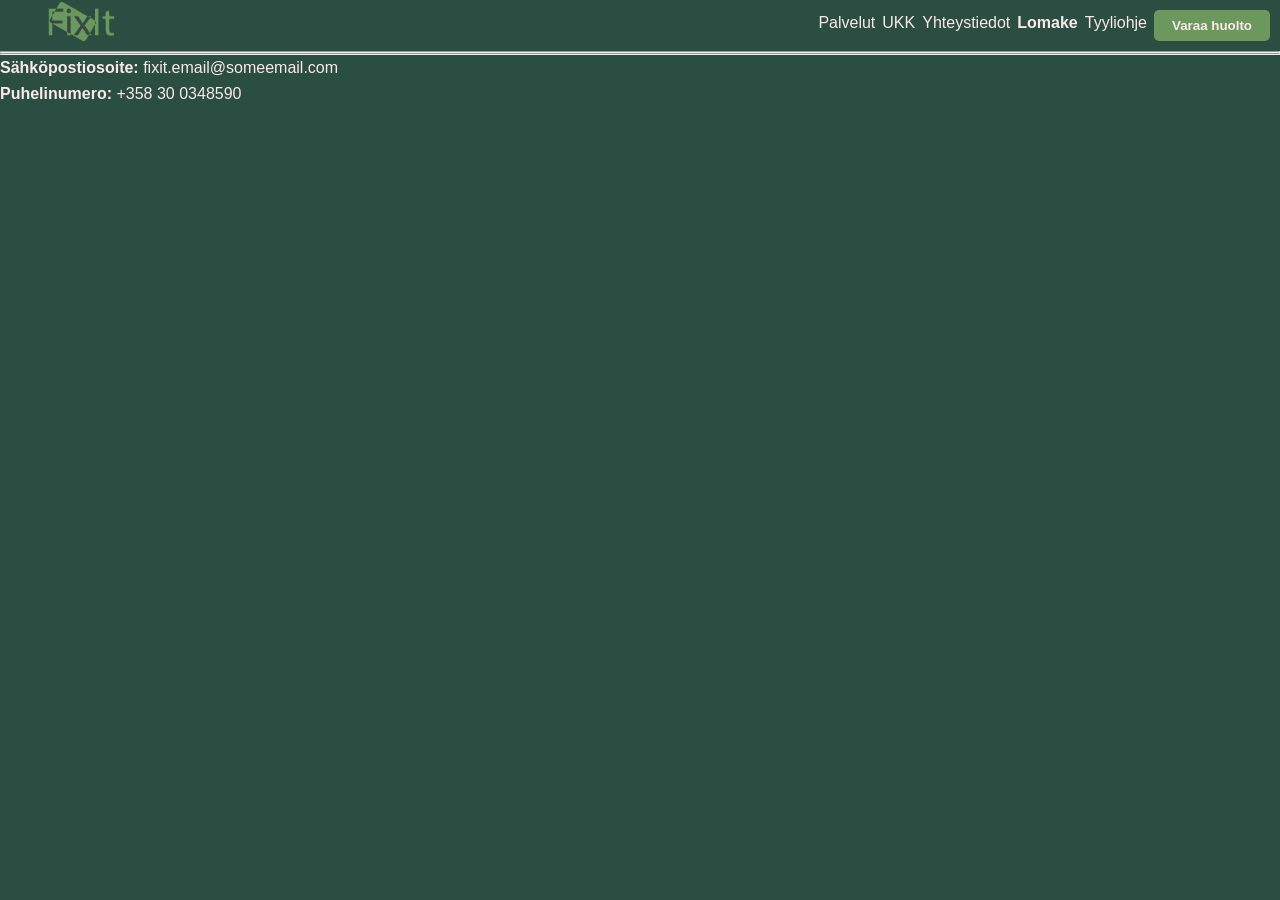
==== Pages/lomake.html @ 1eb7c362 "Fix paths" ====
<!DOCTYPE html>
<html lang="en">
<head>

    <script>
        const BASE = location.hostname.includes("github.io")
            ? "/FixIT-Mobile/"
            : "/";
        
        document.write(`<base href="${BASE}">`);
    </script>

    <meta charset="UTF-8">
    <meta name="viewport" content="width=device-width, initial-scale=1.0">
    <title>Document</title>

    <style>
        body { visibility: hidden; }
        body.loaded { visibility: visible; }
    </style>
    
    <link rel="stylesheet" href="Css/main.css">
    <link rel="stylesheet" href="Css/header.css">

    <script defer src="Scripts/layout.js"></script>
</head>
<body>
    <div id="header"></div>


    <div id="footer"></div>
</body>
</html>
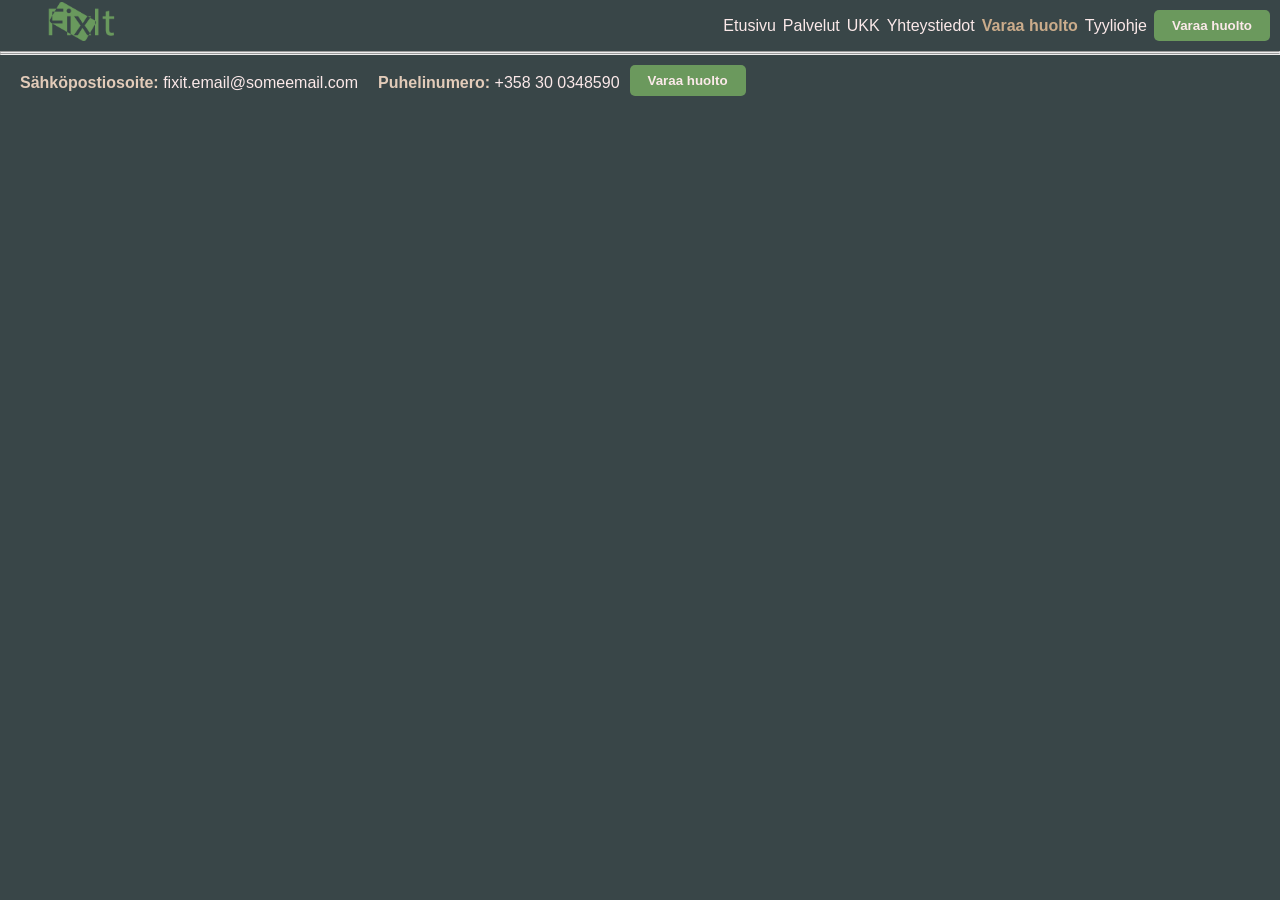
==== commit 2451a13b: "Cleaned stuff" ====
--- a/Pages/lomake.html
+++ b/Pages/lomake.html
@@ -1,10 +1,10 @@
 <!DOCTYPE html>
-<html lang="en">
+<html lang="fi">
 <head>
 
     <script>
         const BASE = location.hostname.includes("github.io")
-            ? "/FixIT-Mobile/"
+            ? "/Tuotekehitysprojekti-1/"
             : "/";
         
         document.write(`<base href="${BASE}">`);
@@ -12,7 +12,7 @@
 
     <meta charset="UTF-8">
     <meta name="viewport" content="width=device-width, initial-scale=1.0">
-    <title>Document</title>
+    <title>FixIt - Varaa huolto</title>
 
     <style>
         body { visibility: hidden; }
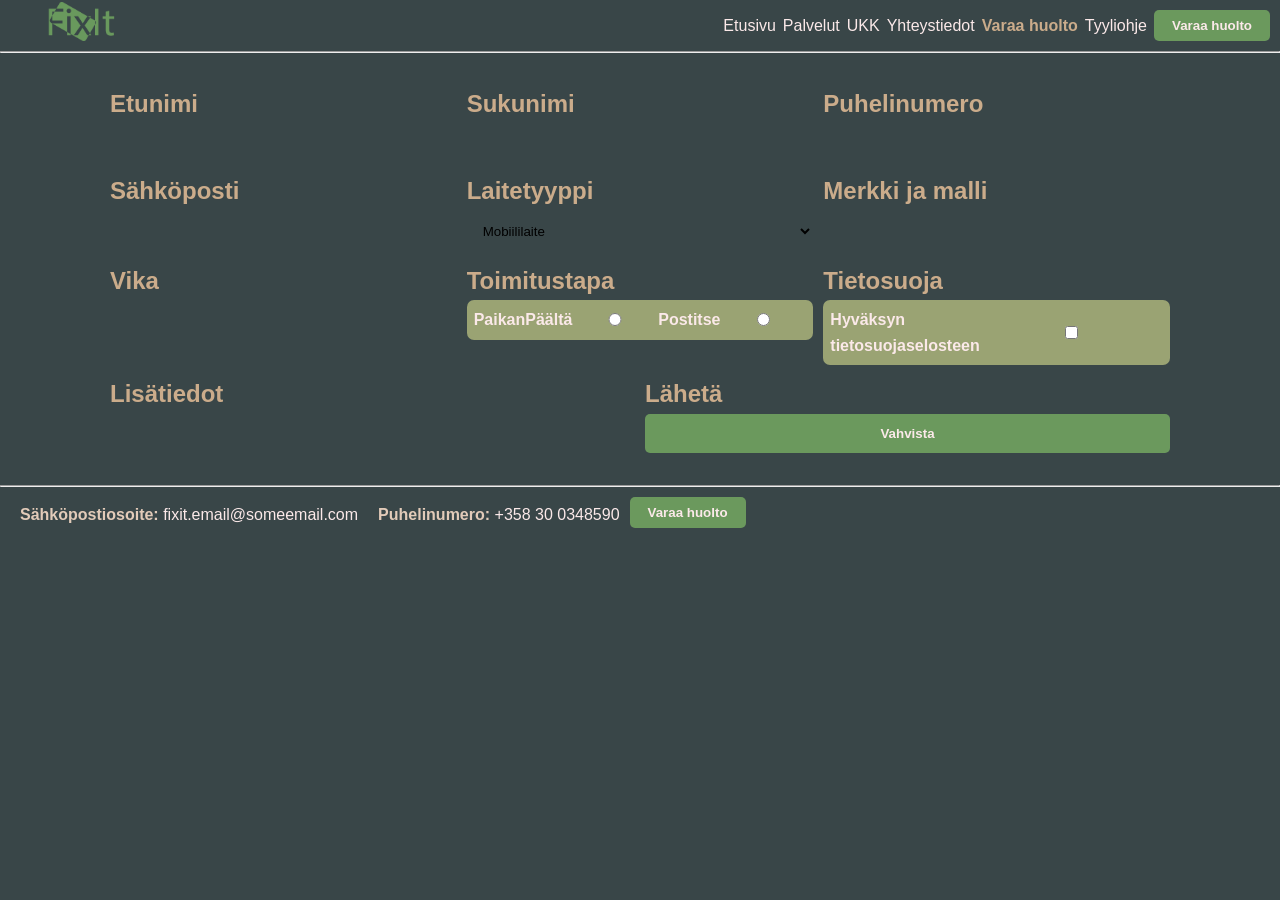
==== commit c802b36a: "Lomake site probably ready" ====
--- a/Pages/lomake.html
+++ b/Pages/lomake.html
@@ -19,7 +19,7 @@
         body.loaded { visibility: visible; }
     </style>
     
-    <link rel="stylesheet" href="Css/main.css">
+    <link rel="stylesheet" href="Css/lomake.css">
     <link rel="stylesheet" href="Css/header.css">
 
     <script defer src="Scripts/layout.js"></script>
@@ -27,6 +27,76 @@
 <body>
     <div id="header"></div>
 
+    <main class="lomake">
+        <div class="container">
+            <div class="field">
+                <h2>Etunimi</h2>
+                <input type="text">
+            </div>
+            <div class="field">
+                <h2>Sukunimi</h2>
+                <input type="text">
+            </div>
+            <div class="field">
+                <h2>Puhelinumero</h2>
+                <input type="tel">
+            </div>
+
+            <div class="field">
+                <h2>Sähköposti</h2>
+                <input type="text">
+            </div>
+            <div class="field">
+                <h2>Laitetyyppi</h2>
+                <select name="laitetyyppi" id="laitetyyppi">
+                    <option value="puhelin">Mobiililaite</option>
+                    <option value="läppäri">Läppäri</option>
+                    <option value="pelikonsoli">Pelikonsoli</option>
+                    <option value="muu">Muu</option>
+                </select>
+            </div>
+            <div class="field">
+                <h2>Merkki ja malli</h2>
+                <input type="text">
+            </div>
+            <div class="field">
+                <h2>Vika</h2>
+                <input type="text">
+            </div>
+
+            <div class="field">
+                <h2>Toimitustapa</h2>
+                <div class="radio">
+                    <b>PaikanPäältä</b>
+                    <input type="radio" name="paikanPäällä" id="">
+                    <b>Postitse</b>
+                    <input type="radio" name="postitse" id="">
+                </div>
+            </div>
+
+            <div class="field">
+                <h2>Tietosuoja</h2>
+                <div class="radio">
+                    <b>Hyväksyn tietosuojaselosteen</b>
+                    <input type="checkbox" name="tietosuojaseloste" id="">
+                </div>
+            </div>
+
+            <div class="field">
+                <h2>Lisätiedot</h2>
+                <input type="text">
+            </div>
+
+            <div class="field">
+                <h2>Lähetä</h2>
+                <button>Vahvista</button>
+            </div>
+
+
+        </div>
+
+        </div>
+    </main>
 
     <div id="footer"></div>
 </body>
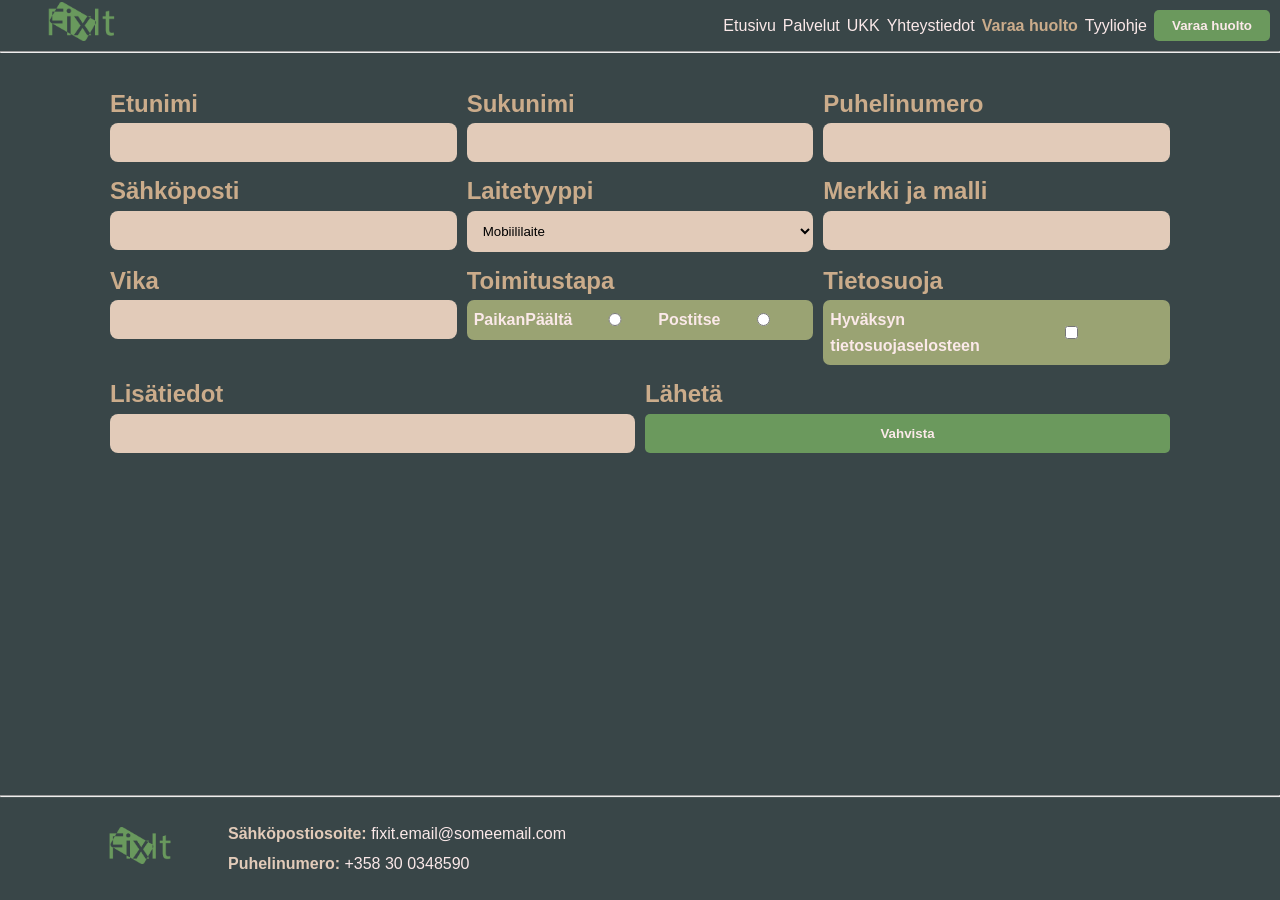
==== commit dd54a9c9: "Add meta description to sites" ====
--- a/Pages/lomake.html
+++ b/Pages/lomake.html
@@ -11,6 +11,7 @@
     </script>
 
     <meta charset="UTF-8">
+    <meta name="description" content="Koulu nettisivu projektin lomake sivu.">
     <meta name="viewport" content="width=device-width, initial-scale=1.0">
     <title>FixIt - Varaa huolto</title>
 
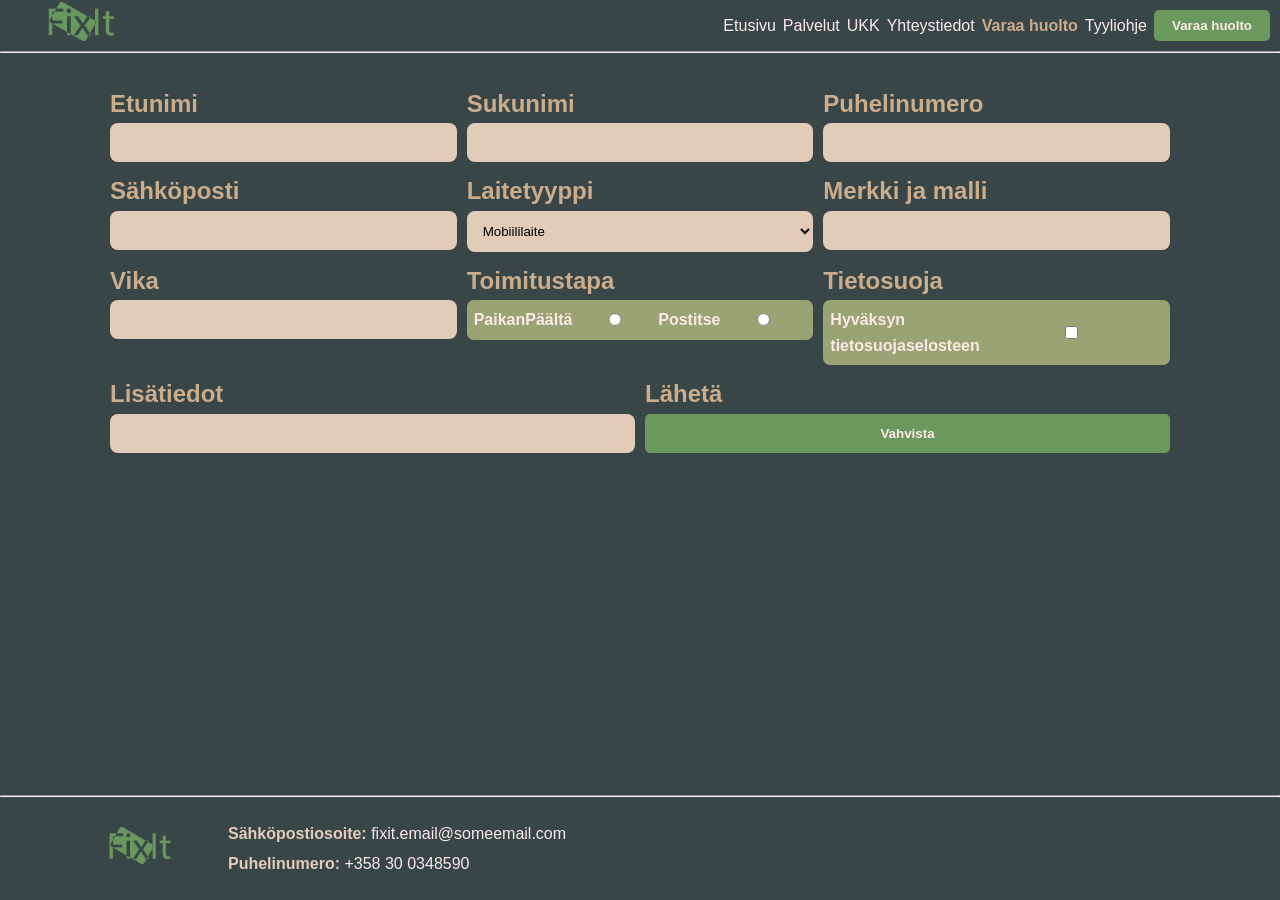
==== commit 2095df7b: "some optimizations" ====
--- a/Pages/lomake.html
+++ b/Pages/lomake.html
@@ -20,6 +20,7 @@
         body.loaded { visibility: visible; }
     </style>
     
+    <link rel="stylesheet" href="Css/main.css">
     <link rel="stylesheet" href="Css/lomake.css">
     <link rel="stylesheet" href="Css/header.css">
 
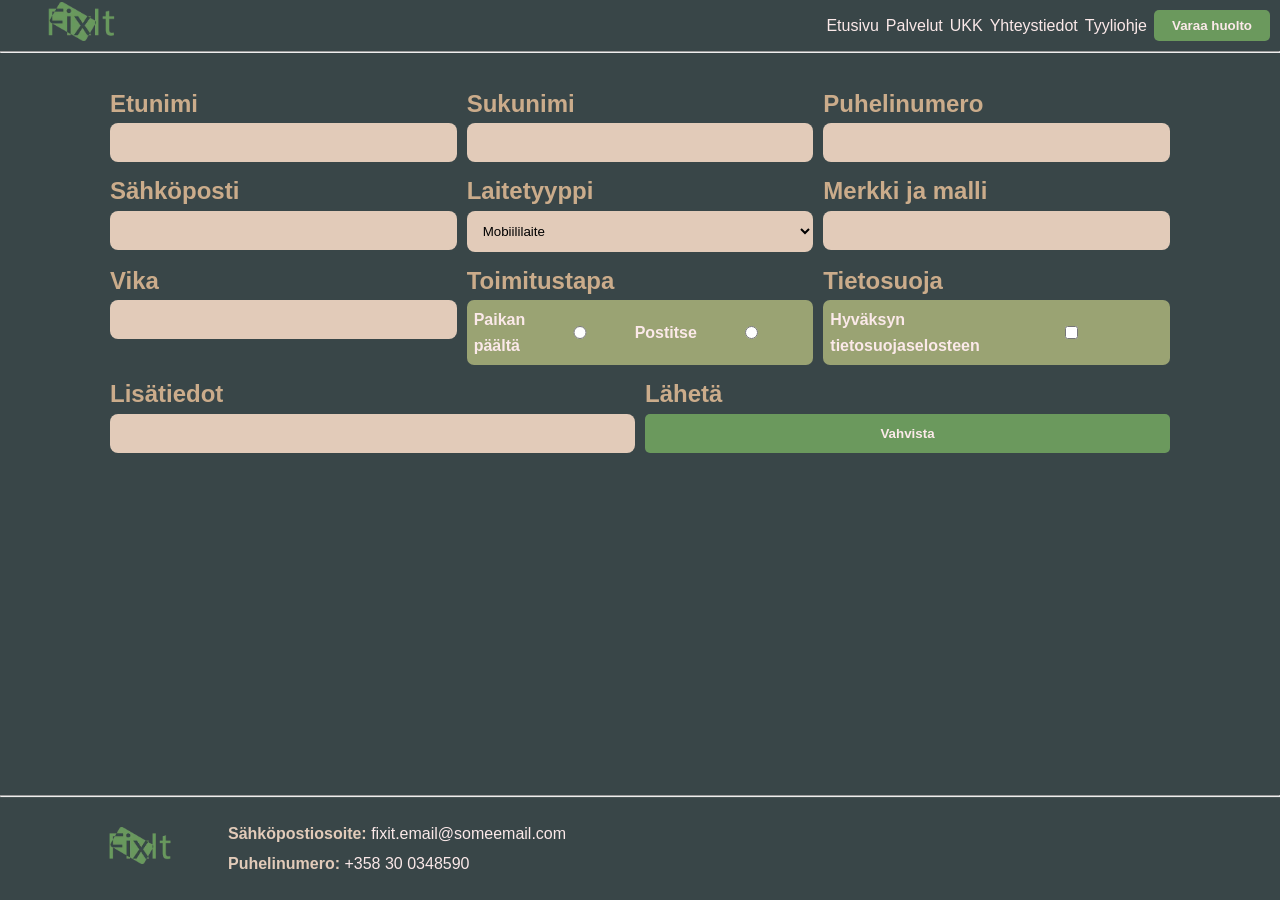
==== commit eb9adaf7: "Update lomake.html" ====
--- a/Pages/lomake.html
+++ b/Pages/lomake.html
@@ -14,6 +14,8 @@
     <meta name="description" content="Koulu nettisivu projektin lomake sivu.">
     <meta name="viewport" content="width=device-width, initial-scale=1.0">
     <title>FixIt - Varaa huolto</title>
+
+    <link rel="icon" href="../Resources/Images/favicon.ico" type="image/x-icon">
 
     <style>
         body { visibility: hidden; }
@@ -69,8 +71,8 @@
             <div class="field">
                 <h2>Toimitustapa</h2>
                 <div class="radio">
-                    <b>PaikanPäältä</b>
-                    <input type="radio" name="paikanPäällä" id="">
+                    <b>Paikan päältä</b>
+                    <input type="radio" name="Paikanpäältä" id="">
                     <b>Postitse</b>
                     <input type="radio" name="postitse" id="">
                 </div>
@@ -102,4 +104,4 @@
 
     <div id="footer"></div>
 </body>
-</html>+</html>
